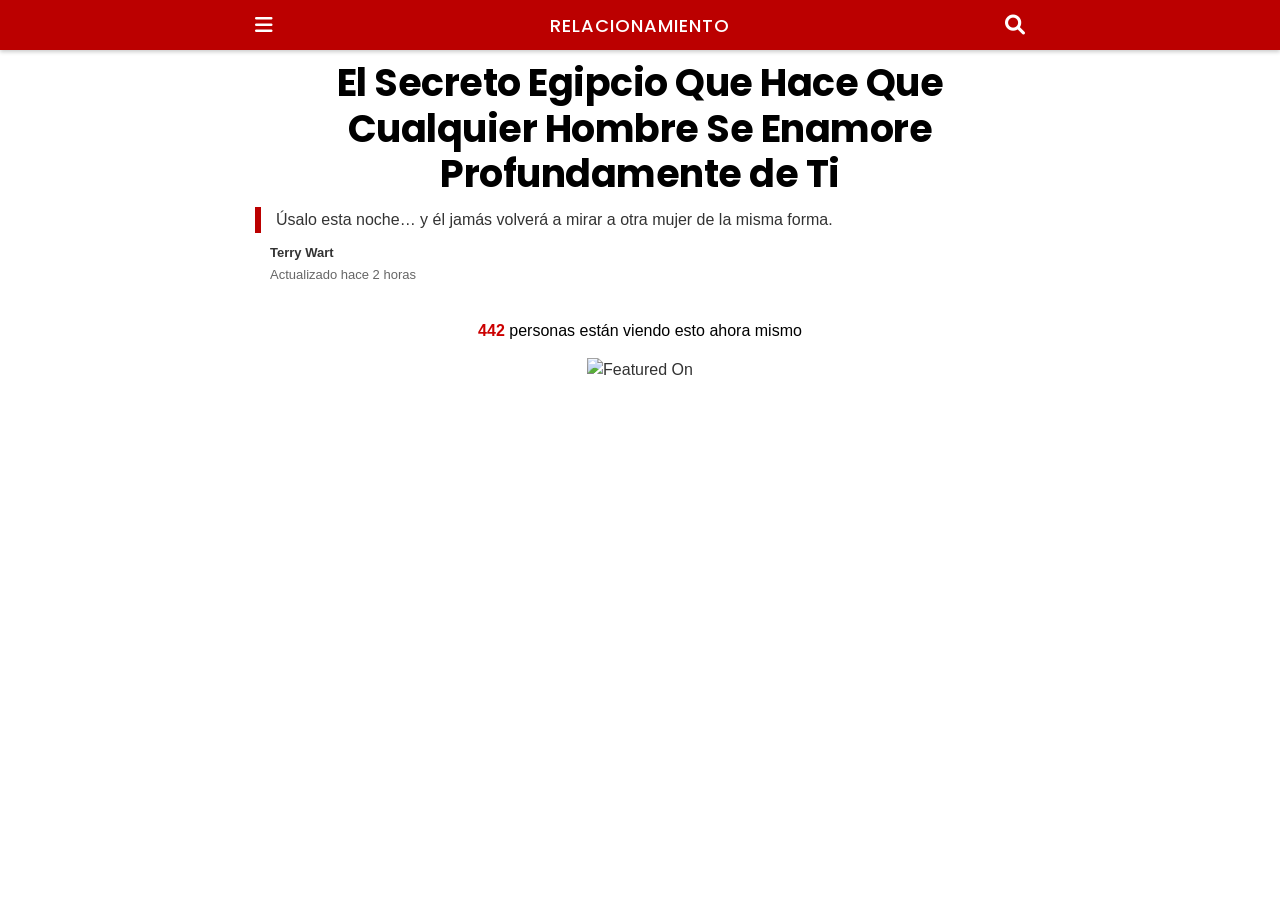
==== vsl/index.html @ 43a83a7b "meu commit manual" ====
<!DOCTYPE html>
<html lang="es">

<head>
    <meta charset="UTF-8">
    <meta name="viewport" content="width=device-width, initial-scale=1.0">
    <meta name="robots" content="noindex, nofollow">
    <title>Disponible Solo Hoy</title>
    <link rel="icon" href="../img/sgnBDo9673283.webp">

    <!-- Scripts & Preloads -->
    <link rel="preload"
        href="https://scripts.converteai.net/b65a6fba-554f-4a7f-855a-0d0085fbf710/players/690eb395230c7d2caf62a03b/v4/player.js"
        as="script">
    <link rel="preload" href="https://scripts.converteai.net/lib/js/smartplayer-wc/v4/smartplayer.js" as="script">
    <link rel="dns-prefetch" href="https://cdn.converteai.net">
    <link rel="dns-prefetch" href="https://scripts.converteai.net">
    <link rel="dns-prefetch" href="https://images.converteai.net">
    <link rel="dns-prefetch" href="https://api.vturb.com.br">

    <!-- Fonts: Roboto for a standard news look -->
    <link
        href="https://fonts.googleapis.com/css2?family=Poppins:wght@400;500;600;700;900&family=Roboto:wght@300;400;500;700;900&display=swap"
        rel="stylesheet">
    <!-- FontAwesome -->
    <link rel="stylesheet" href="https://cdnjs.cloudflare.com/ajax/libs/font-awesome/6.0.0/css/all.min.css">

    <!-- Styles -->
    <style>
        :root {
            --primary-color: #b00;
            /* Dark Red for header */
            --text-color: #333;
            --bg-color: #fff;
            --meta-color: #666;
            --link-blue: #365899;
            /* FB Blue */
            --comment-bg: #f2f3f5;
            --max-width: 800px;
        }

        * {
            box-sizing: border-box;
            margin: 0;
            padding: 0;
        }

        img {
            max-width: 100%;
        }

        body {
            font-family: Arial, Helvetica, sans-serif;
            color: var(--text-color);
            background-color: var(--bg-color);
            line-height: 1.5;
            -webkit-user-select: none;
            -moz-user-select: none;
            -ms-user-select: none;
            user-select: none;
        }

        .container {
            max-width: var(--max-width);
            margin: 0 auto;
            padding: 0 15px;
        }

        /* Navbar */
        .news-navbar {
            background-color: var(--primary-color);
            color: #fff;
            height: 50px;
            display: flex;
            align-items: center;
            box-shadow: 0 2px 4px rgba(0, 0, 0, 0.2);
        }

        .news-navbar .container {
            display: flex;
            justify-content: space-between;
            align-items: center;
            width: 100%;
        }

        .nav-left,
        .nav-right {
            display: flex;
            align-items: center;
            gap: 8px;
            font-size: 20px;
            /* Increased icon size slightly */
            cursor: pointer;
            flex: 1;
            /* Take up available space */
        }

        .nav-right {
            justify-content: flex-end;
            /* Push search icon to the right */
        }

        /* Ensure bars icon stays left */
        .nav-left {
            justify-content: flex-start;
        }

        .nav-center {
            font-weight: 500;
            font-size: 18px;
            letter-spacing: 1px;
            text-transform: uppercase;
            font-family: 'Poppins', sans-serif;
            /* Added Poppins */
            text-align: center;
            /* Ensure text is centered if it spans */
        }

        /* Main Content */
        .main-content {
            padding: 10px 0 30px;
            /* Reduced top padding */
        }

        .article-header {
            text-align: center;
            /* Center the container content by default, can override specific children */
            margin-bottom: 20px;
        }

        .article-header h1 {
            font-size: 38px;
            /* Desktop size */
            font-family: 'Poppins', sans-serif;
            /* Added Poppins */
            font-weight: 700;
            /* Adjusted weight for Poppins */
            line-height: 1.2;
            margin-bottom: 10px;
            /* Reduced from 15px */
            color: #000;
            letter-spacing: -0.5px;
            text-align: center;
        }

        .subheadline {
            font-size: 16px;
            /* Reduced size */
            font-weight: 500;
            margin-bottom: 10px;
            /* Reduced from 15px */
            padding: 2px 0 2px 15px;
            border-left: 6px solid #b00;
            /* Slightly thicker bar */
            line-height: 1.4;
            color: #333;
            text-align: left;
            /* Explicitly left aligned */
            display: inline-block;
            /* Allows text-align center on parent to center the block if width < 100%, but we want the block to fill? Actually usually these are full width text blocks. */
            width: 100%;
        }

        .article-meta {
            font-size: 13px;
            color: var(--meta-color);
            font-weight: 500;
            text-align: left;
            /* Left align the container */
            display: flex;
            flex-direction: column;
            /* Stack items vertically */
            gap: 2px;
            /* Small gap between author and date */
            margin-left: 15px;
            /* Match indentation of subheadline or keep aligned layout */
        }

        /* Remove margin-right since they are stacked now */
        .article-meta .author {
            font-weight: 700;
            color: #333;
            margin-right: 0;
        }

        /* Video */
        .video-wrapper {
            margin-bottom: 15px;
        }

        .video-container {
            width: 100%;
            background: #000;
            border-radius: 4px;
            /* Slight rounded corners */
            overflow: hidden;
            position: relative;
            box-shadow: 0 4px 12px rgba(0, 0, 0, 0.15);
        }

        /* Video Footer */
        .video-footer {
            text-align: center;
            margin-bottom: 40px;
        }

        .viewer-count {
            color: #000;
            /* Black text usually, or red for emphasis? User snippet had red number */
            font-size: 16px;
            margin-bottom: 15px;
        }

        .viewer-count .count-number {
            color: #cc0000;
            font-weight: 700;
        }

        .trust-logos img {
            max-width: 100%;
            height: auto;
            width: 600px;
        }

        /* Comments */
        .comments-section {
            background: #fff;
            border-top: 1px solid #ddd;
            padding-top: 20px;
        }

        .comments-count {
            font-weight: 700;
            margin-bottom: 20px;
            border-bottom: 1px solid #eee;
            padding-bottom: 10px;
            color: #333;
        }

        .comment-row {
            display: flex;
            gap: 10px;
            margin-bottom: 15px;
        }

        /* .comment-row.has-children { } */

        .avatar {
            width: 40px !important;
            height: 40px !important;
            border-radius: 50%;
            object-fit: cover;
            flex-shrink: 0;
        }

        .comment-content {
            flex: 1;
        }

        .bubble {
            background-color: var(--comment-bg);
            padding: 10px 15px;
            border-radius: 18px;
            display: inline-block;
            position: relative;
        }

        .bubble .name {
            font-weight: 700;
            font-size: 13px;
            color: var(--link-blue);
            margin-bottom: 3px;
        }

        .bubble .text {
            font-size: 14px;
            color: #1c1e21;
        }

        .actions {
            margin-top: 5px;
            margin-left: 10px;
            /* Align with bubble */
            font-size: 12px;
            color: #65676b;
            display: flex;
            align-items: center;
            gap: 5px;
        }

        .actions span {
            cursor: pointer;
        }

        .actions span:hover {
            text-decoration: underline;
        }

        .likes-count {
            display: flex;
            align-items: center;
            gap: 2px;
        }

        .likes-count img {
            width: 16px;
            height: 16px;
        }

        .comments-footer {
            border-top: 1px solid #eee;
            padding-top: 15px;
            margin-top: 20px;
            display: flex;
            align-items: center;
            gap: 5px;
            color: #666;
            font-size: 12px;
        }

        .comments-footer img {
            width: 16px;
            height: 16px;
        }


        /* Footer Removed */

        /* Responsive */
        @media (max-width: 600px) {
            .article-header h1 {
                font-size: 21px;
                line-height: 1.3;
                margin-bottom: 8px;
                /* Tighter on mobile */
            }

            .subheadline {
                font-size: 15px;
                /* Slight reduction for mobile if needed, or keep 16 */
                margin-bottom: 8px;
                /* Tighter on mobile */
            }

            .article-header {
                margin-bottom: 15px;
                /* Tighter on mobile */
            }

            .nav-center {
                font-size: 16px;
            }

            .trust-logos img {
                width: 100%;
            }

            .bubble {
                width: 100%;
                /* Full width bubble on mobile often looks better */
            }
        }
    </style>

    <!-- UTMify -->


    <!-- ConverteAI Performance -->
    <script>!function (i, n) { i._plt = i._plt || (n && n.timeOrigin ? n.timeOrigin + n.now() : Date.now()) }(window, performance);</script>

    <!-- GTM -->
    <script>(function (w, d, s, l, i) { w[l] = w[l] || []; w[l].push({ 'gtm.start': new Date().getTime(), event: 'gtm.js' }); var f = d.getElementsByTagName(s)[0], j = d.createElement(s), dl = l != 'dataLayer' ? '&l=' + l : ''; j.async = true; j.src = 'https://www.googletagmanager.com/gtm.js?id=' + i + dl; f.parentNode.insertBefore(j, f); })(window, document, 'script', 'dataLayer', 'GTM-TX4QMN8C');</script>
</head>

<body>
    <!-- Google Tag Manager (noscript) -->
    <noscript><iframe src="https://www.googletagmanager.com/ns.html?id=GTM-TX4QMN8C" height="0" width="0"
            style="display:none;visibility:hidden"></iframe></noscript>
    <!-- End Google Tag Manager (noscript) -->

    <!-- Header / Navbar -->
    <nav class="news-navbar">
        <div class="container">
            <div class="nav-left">
                <i class="fas fa-bars"></i>
            </div>
            <div class="nav-center">
                <span>RELACIONAMIENTO</span>
            </div>
            <div class="nav-right">
                <i class="fas fa-search"></i>
            </div>
        </div>
    </nav>

    <main class="main-content">
        <div class="container content-container">
            <!-- Headline Section -->
            <header class="article-header">
                <h1>El Secreto Egipcio Que Hace Que Cualquier Hombre Se Enamore Profundamente de Ti</h1>
                <p class="subheadline">Úsalo esta noche… y él jamás volverá a mirar a otra mujer de la misma forma.</p>

                <div class="article-meta">
                    <span class="author">Terry Wart</span>
                    <span class="date">Actualizado hace 2 horas</span>
                </div>
            </header>

            <!-- Video Section -->
            <div class="video-wrapper">
                <div class="video-container">
                    <vturb-smartplayer id="vid-690eb395230c7d2caf62a03b"
                        style="display: block; margin: 0 auto; width: 100%; "></vturb-smartplayer>
                    <script
                        type="text/javascript"> var s = document.createElement("script"); s.src = "https://scripts.converteai.net/b65a6fba-554f-4a7f-855a-0d0085fbf710/players/690eb395230c7d2caf62a03b/v4/player.js", s.async = !0, document.head.appendChild(s); </script>
                </div>
            </div>

            <!-- Viewer Counter & Trust Badges -->
            <div class="video-footer">
                <p class="viewer-count">
                    <span class="count-number" id="viewer-count-display" data-min="400" data-max="700">537</span>
                    personas están viendo esto ahora mismo
                </p>
                <div class="trust-logos">
                    <img src="../img/xChhtw9743031.webp" alt="Featured On">
                </div>
            </div>

            <!-- Comments Section REMOVED for White Page -->

        </div>
    </main>

    <div style="margin-bottom: 50px;"></div>
    <script src="https://cdn.utmify.com.br/scripts/utms/latest.js" data-utmify-prevent-subids async defer></script>

    <script src="script.js"></script>
</body>

</html>
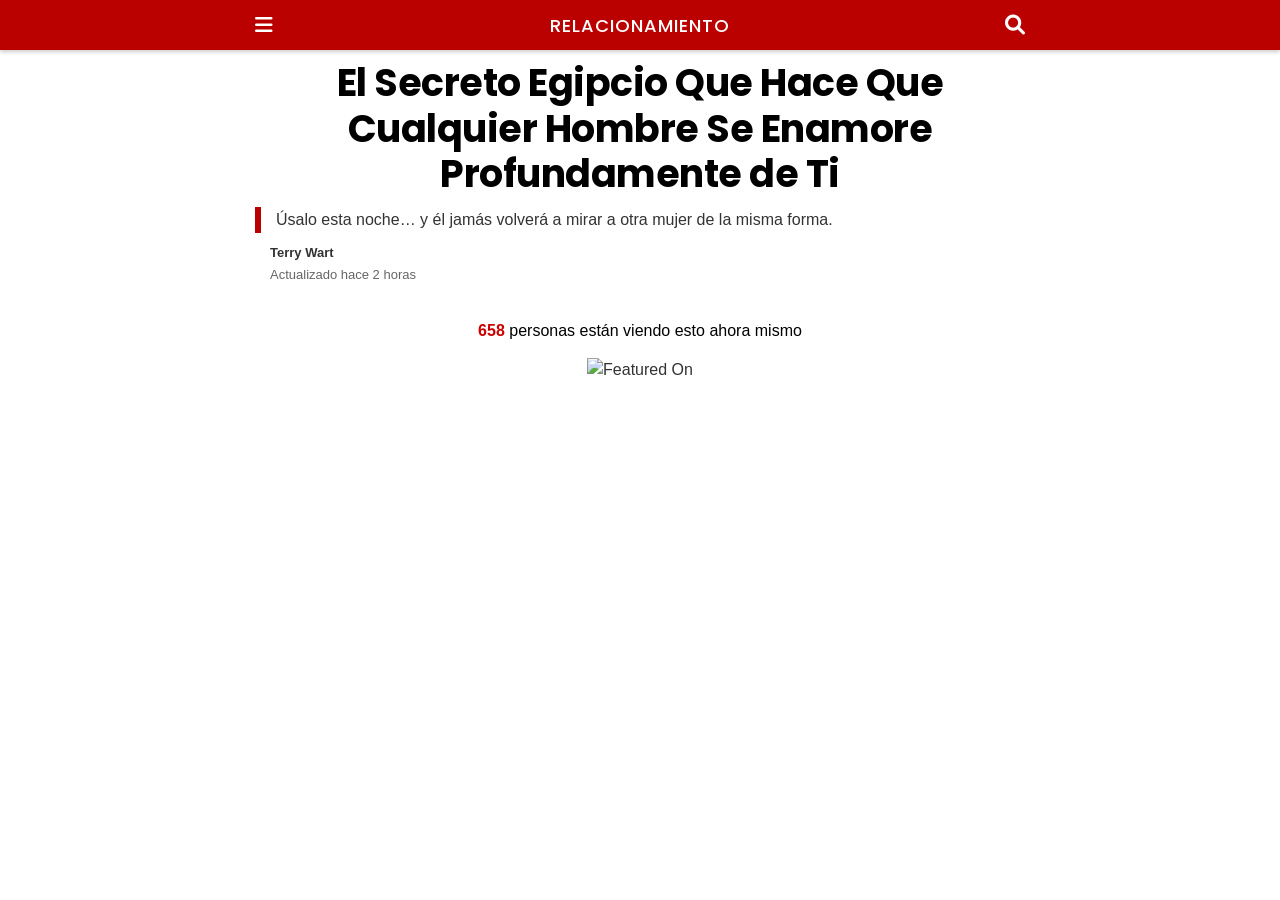
==== commit 8f655cb9: "Add UTMify pixel and update UTM script on cleo-l1" ====
--- a/vsl/index.html
+++ b/vsl/index.html
@@ -25,7 +25,7 @@
     <!-- FontAwesome -->
     <link rel="stylesheet" href="https://cdnjs.cloudflare.com/ajax/libs/font-awesome/6.0.0/css/all.min.css">
 
-    <!-- Styles -->
+    <!-- TIMESTAMP: 2026-01-28 VSL UPDATE 1 -->
     <style>
         :root {
             --primary-color: #b00;
@@ -43,10 +43,6 @@
             box-sizing: border-box;
             margin: 0;
             padding: 0;
-        }
-
-        img {
-            max-width: 100%;
         }
 
         body {
@@ -219,7 +215,7 @@
         .trust-logos img {
             max-width: 100%;
             height: auto;
-            width: 600px;
+            width: 600px !important;
         }
 
         /* Comments */
@@ -250,7 +246,6 @@
             height: 40px !important;
             border-radius: 50%;
             object-fit: cover;
-            flex-shrink: 0;
         }
 
         .comment-content {
@@ -263,6 +258,7 @@
             border-radius: 18px;
             display: inline-block;
             position: relative;
+            max-width: 100%;
         }
 
         .bubble .name {
